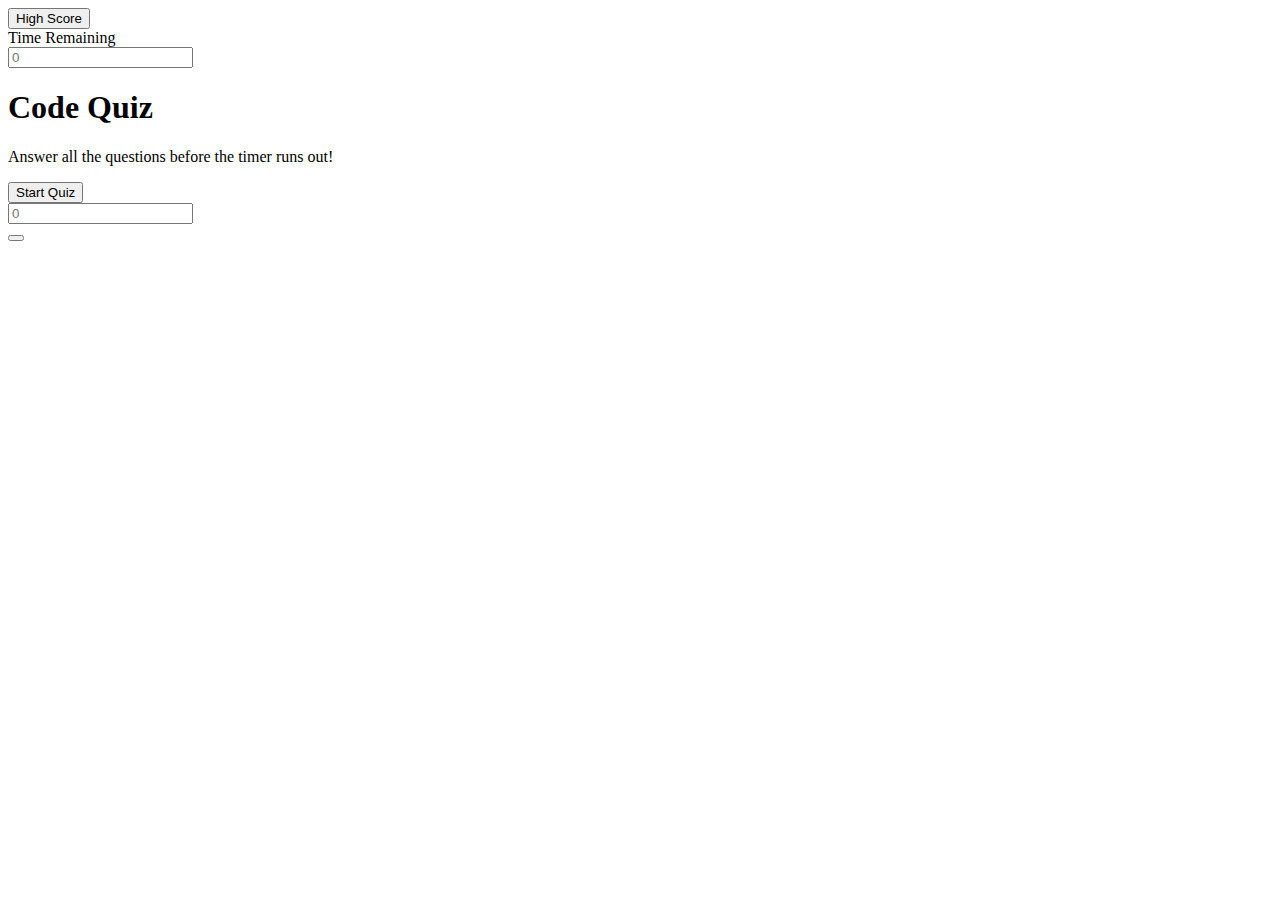
==== index.html @ 69e11d12 "Foundation Added" ====
<!DOCTYPE html>
<html lang="en">

<head>
    <meta charset="UTF-8">
    <meta name="viewport" content="width=device-width, initial-scale=1">
    <link rel="stylesheet" href="./assets/style.css">
    <link href="https://cdn.jsdelivr.net/npm/bootstrap@5.0.0-beta2/dist/css/bootstrap.min.css" rel="stylesheet"
        integrity="sha384-BmbxuPwQa2lc/FVzBcNJ7UAyJxM6wuqIj61tLrc4wSX0szH/Ev+nYRRuWlolflfl" crossorigin="anonymous">
    <title>Code Quiz</title>
</head>

<body>
    <nav class="navbar navbar-expand-lg navbar-light bg-light">
    <div class="container navbar-container mx-0">
        <div class="row w-100">
            <div class="col-4 col-md-2">
                <button type="button" id="highScore" class="btn btn-info">High Score</button>
            </div>
            <div class="col-3 col-md-7"></div>
            <div class="col-5 col-md-3">
                <form>
                    <div class="form-group row">
                        <label for="time-remaining" class="col-sm-7 col-form-label">Time Remaining</label>
                        <div class="col-sm-5">
                            <input type="number" readonly class="form-control" id="time-remaining" placeholder="0">
                        </div>
                    </div>
                </form>
            </div>
        </div>
    </nav>

    <div id="landing-container" class="container">
        <div class="row mb-3">
            <div id ="questionsDiv" class="col-12 text-center">
                <h1>Code Quiz</h1>
            </div>
        </div>
        <div class="row mb-3">
            <div class="col-12 text-center">
                <p>Answer all the questions before the timer runs out!</p>
            </div>
        </div>
        <div class="row">
            <div class="col-12 text-center">
                <button id="start-button" type="button" class="btn btn-secondary btn-lg">Start Quiz</button>
            </div>
        </div>
    </div>

    <div id="final-result" class="containter d-none">
        <div class="row">
            <div class="col-12 text-center">
                <form>
                    <div class="form-group row">
                        <label for="final-score" class="col-sm-7 col-form-label"></label>
                        <div class="col-sm-5">
                            <input type="number" readonly class="form-control" id="final-score" placeholder="0">
                        </div>
                    </div>
                </form>
                <form>
                    <div class="form-group">
                        <button id="submit-initials" type="button" class="btn btn-primary"></button>
                    </div>
                </form>
            </div>
        </div>
    </div>
    <script src="https://cdn.jsdelivr.net/npm/bootstrap@5.0.0-beta2/dist/js/bootstrap.bundle.min.js"
        integrity="sha384-b5kHyXgcpbZJO/tY9Ul7kGkf1S0CWuKcCD38l8YkeH8z8QjE0GmW1gYU5S9FOnJ0" crossorigin="anonymous">
    </script>
    <script src="./assets/script.js"></script>
</body>

</html>
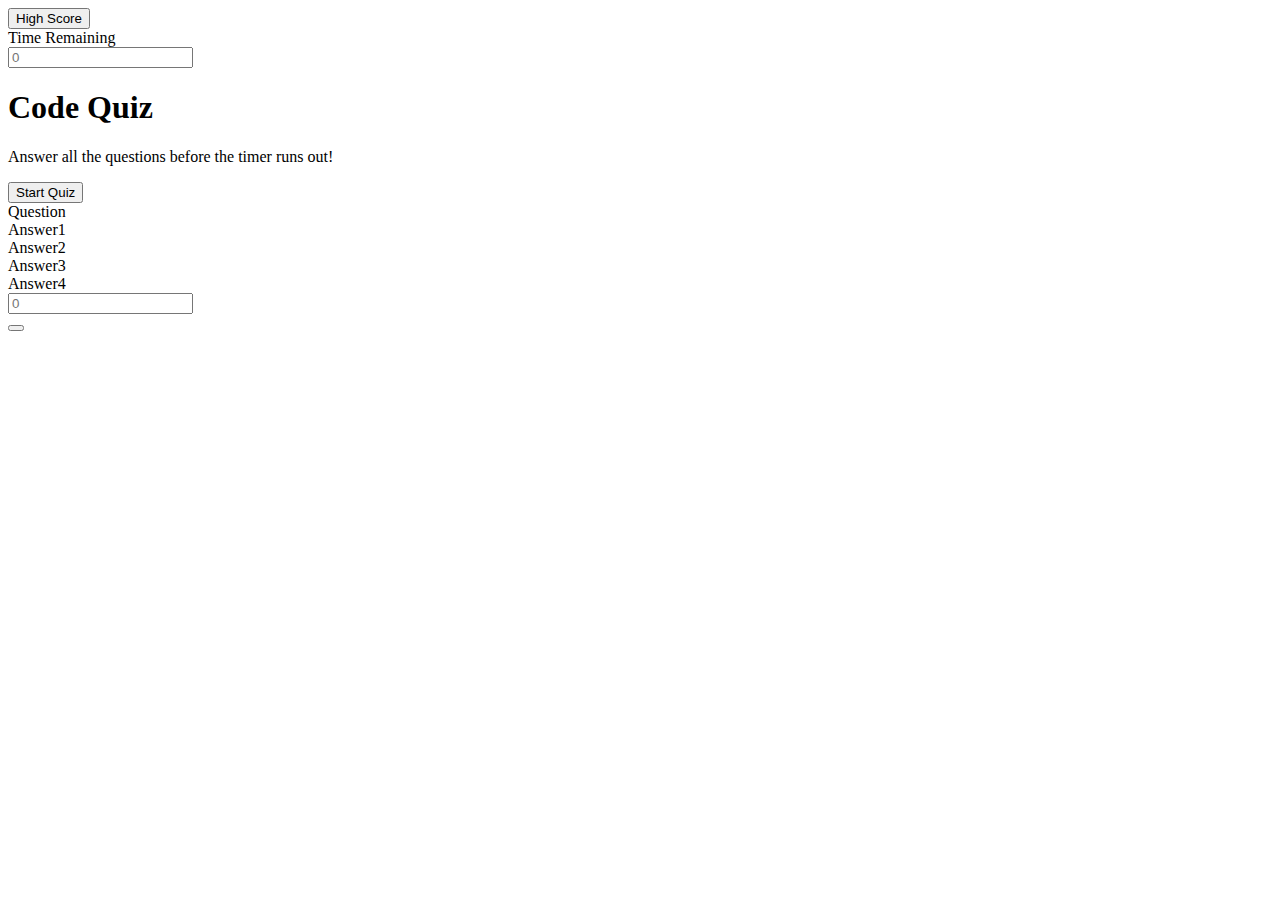
==== commit 59b156d9: "Question Prompt added" ====
--- a/index.html
+++ b/index.html
@@ -49,7 +49,15 @@
         </div>
     </div>
 
-    <div id="final-result" class="containter d-none">
+    <div id="questionsPrompt">
+        <div id="question">Question</div>
+        <div id="answer1">Answer1</div>
+        <div id="answer2">Answer2</div>
+        <div id="answer3">Answer3</div>
+        <div id="answer4">Answer4</div>
+    </div>
+
+    <div id="final-result" class="container d-none">
         <div class="row">
             <div class="col-12 text-center">
                 <form>
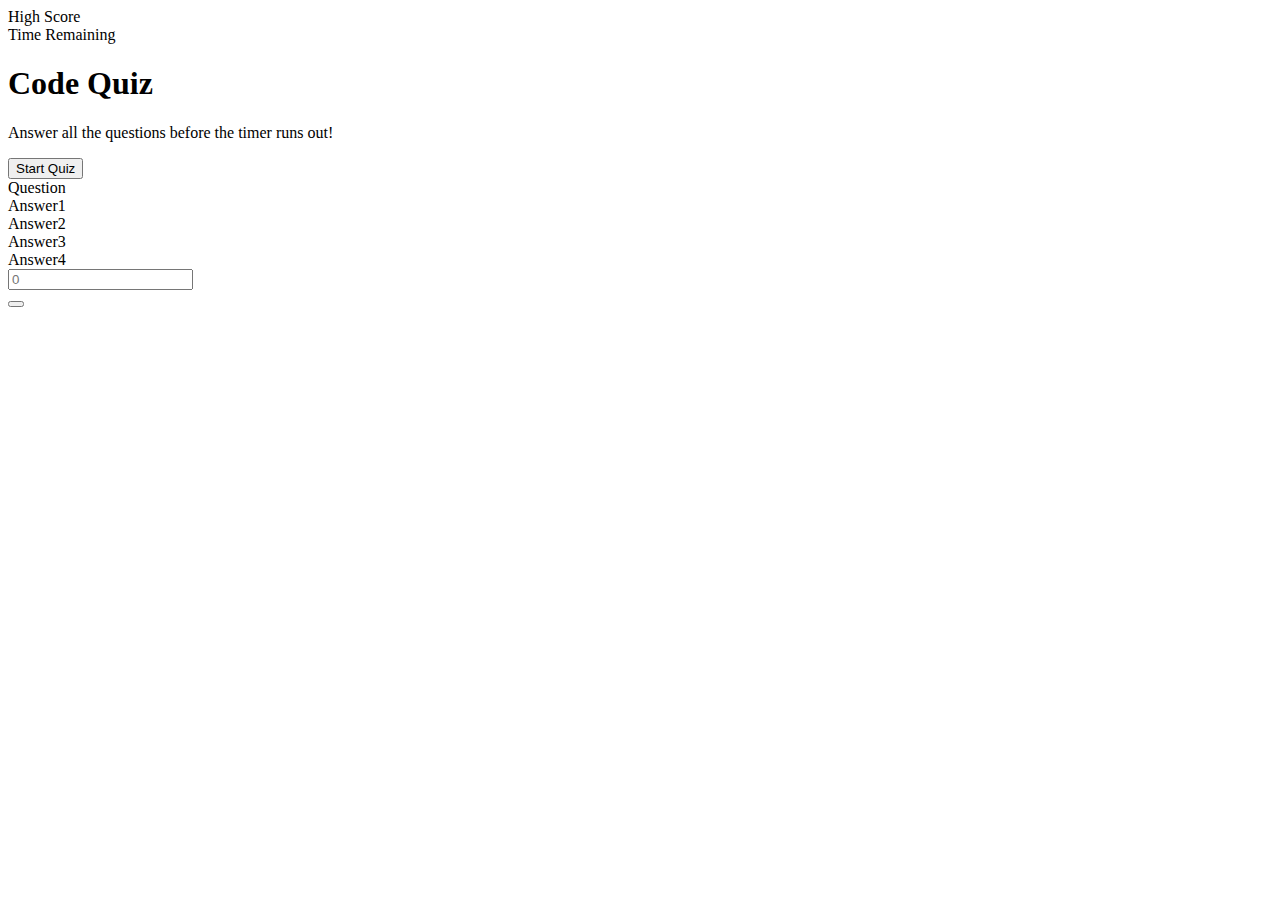
==== commit a07939ce: "Got the timer to show up when start quiz button is pressed" ====
--- a/index.html
+++ b/index.html
@@ -11,29 +11,32 @@
 </head>
 
 <body>
-    <nav class="navbar navbar-expand-lg navbar-light bg-light">
-    <div class="container navbar-container mx-0">
-        <div class="row w-100">
-            <div class="col-4 col-md-2">
-                <button type="button" id="highScore" class="btn btn-info">High Score</button>
+    <nav class="navbar navbar-expand-lg navbar-dark bg-primary">
+        <div class="container navbar-container mx-0">
+            <div class="row w-100">
+                <div class="col-4 col-md-2">
+                    <label for="high-score" class="d-inline p-2 bg-primary text-white rounded text-uppercase">High Score</label>
+                        <div class="col-sm-5">
+                            <div type="number" readonly class="form-control mr-sm-2" id="highScore" placeholder="0"></div>
+                        </div>
+                </div>
+                <div class="col-3 col-md-7"></div>
+                <div class="col-5 col-md-3">
+                    <form>
+                        <div class="form-group row">
+                            <label for="time-remaining" class="col-sm-7 col-form-label">Time Remaining</label>
+                            <div class="col-sm-5">
+                                <div type="number" readonly class="form-control" id="time-remaining" placeholder="0"></div>
+                            </div>
+                        </div>
+                    </form>
+                </div>
             </div>
-            <div class="col-3 col-md-7"></div>
-            <div class="col-5 col-md-3">
-                <form>
-                    <div class="form-group row">
-                        <label for="time-remaining" class="col-sm-7 col-form-label">Time Remaining</label>
-                        <div class="col-sm-5">
-                            <input type="number" readonly class="form-control" id="time-remaining" placeholder="0">
-                        </div>
-                    </div>
-                </form>
-            </div>
-        </div>
     </nav>
 
     <div id="landing-container" class="container">
         <div class="row mb-3">
-            <div id ="questionsDiv" class="col-12 text-center">
+            <div id="questionsDiv" class="col-12 text-center">
                 <h1>Code Quiz</h1>
             </div>
         </div>
@@ -82,4 +85,4 @@
     <script src="./assets/script.js"></script>
 </body>
 
-</html>
+</html>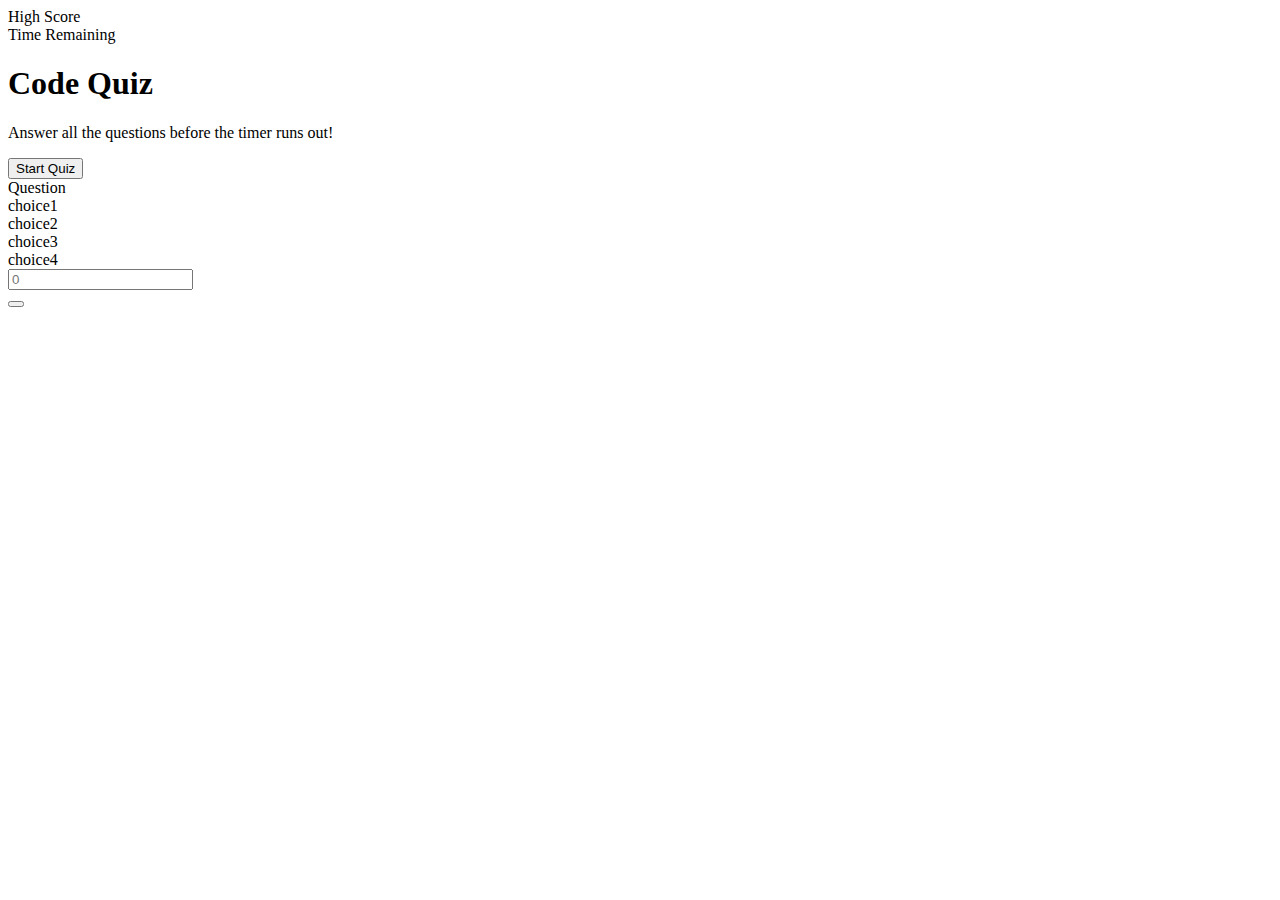
==== commit 35eb95e2: "Added placeholder javascript code just to see how a logic is working" ====
--- a/index.html
+++ b/index.html
@@ -52,12 +52,14 @@
         </div>
     </div>
 
-    <div id="questionsPrompt">
-        <div id="question">Question</div>
-        <div id="answer1">Answer1</div>
-        <div id="answer2">Answer2</div>
-        <div id="answer3">Answer3</div>
-        <div id="answer4">Answer4</div>
+    <div class="container">
+        <div class="justify-center flex-column">
+            <div id="question">Question</div>
+            <div id="choice1">choice1</div>
+            <div id="choice2">choice2</div>
+            <div id="choice3">choice3</div>
+            <div id="choice4">choice4</div>
+        </div>
     </div>
 
     <div id="final-result" class="container d-none">
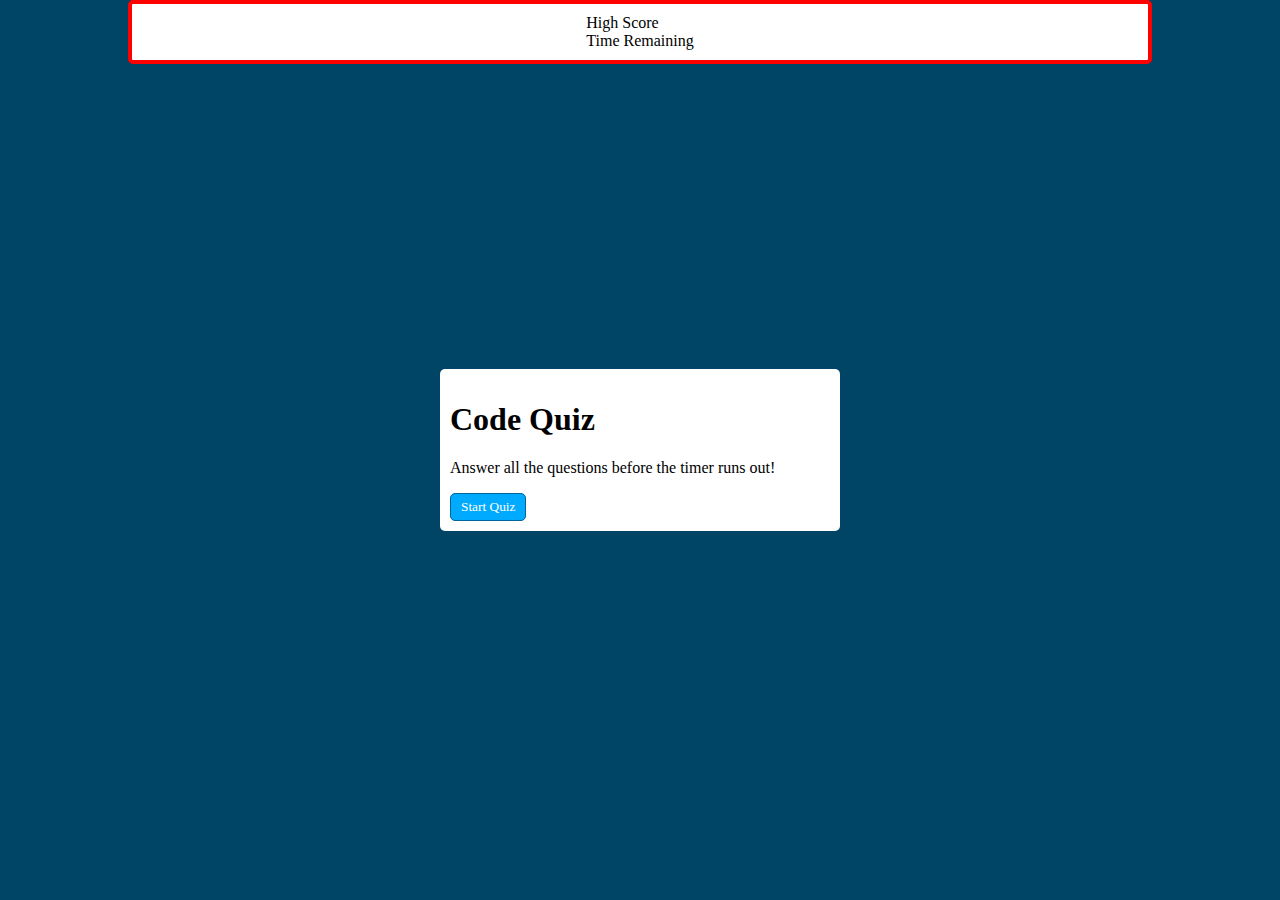
==== commit 1b1ad36c: "Fixed the Navigation UI issues" ====
--- a/index.html
+++ b/index.html
@@ -5,85 +5,43 @@
     <meta charset="UTF-8">
     <meta name="viewport" content="width=device-width, initial-scale=1">
     <link rel="stylesheet" href="./assets/style.css">
-    <link href="https://cdn.jsdelivr.net/npm/bootstrap@5.0.0-beta2/dist/css/bootstrap.min.css" rel="stylesheet"
-        integrity="sha384-BmbxuPwQa2lc/FVzBcNJ7UAyJxM6wuqIj61tLrc4wSX0szH/Ev+nYRRuWlolflfl" crossorigin="anonymous">
     <title>Code Quiz</title>
 </head>
 
 <body>
-    <nav class="navbar navbar-expand-lg navbar-dark bg-primary">
-        <div class="container navbar-container mx-0">
-            <div class="row w-100">
-                <div class="col-4 col-md-2">
-                    <label for="high-score" class="d-inline p-2 bg-primary text-white rounded text-uppercase">High Score</label>
-                        <div class="col-sm-5">
-                            <div type="number" readonly class="form-control mr-sm-2" id="highScore" placeholder="0"></div>
-                        </div>
+    <nav class="score-tracker">
+        <div class="justify-center flex-row">
+            <form>
+                <div>
+                    <label for="high-score">High Score</label>
+                    <div type="number" id="highScore" placeholder="0"></div>
                 </div>
-                <div class="col-3 col-md-7"></div>
-                <div class="col-5 col-md-3">
-                    <form>
-                        <div class="form-group row">
-                            <label for="time-remaining" class="col-sm-7 col-form-label">Time Remaining</label>
-                            <div class="col-sm-5">
-                                <div type="number" readonly class="form-control" id="time-remaining" placeholder="0"></div>
-                            </div>
-                        </div>
-                    </form>
+                <div>
+                    <label for="time-remaining">Time Remaining</label>
+                    <div type="number" id="time-remaining" placeholder="0"></div>
+                </div>
+            </form>
+        </div>
+    </nav>
+    <div class="container">
+        <h1>Code Quiz</h1>
+        <p>Answer all the questions before the timer runs out!</p>
+        <div class="justify-center flex-column">
+            <div id="question-container" class="hide">
+                <div id="question">Question</div>
+                <div id="answer-buttons" class="btn-grid">
+                    <button class="btn">Choice 1</button>
+                    <button class="btn">Choice 2</button>
+                    <button class="btn">Choice 3</button>
+                    <button class="btn">Choice 4</button>
                 </div>
             </div>
-    </nav>
-
-    <div id="landing-container" class="container">
-        <div class="row mb-3">
-            <div id="questionsDiv" class="col-12 text-center">
-                <h1>Code Quiz</h1>
-            </div>
         </div>
-        <div class="row mb-3">
-            <div class="col-12 text-center">
-                <p>Answer all the questions before the timer runs out!</p>
-            </div>
-        </div>
-        <div class="row">
-            <div class="col-12 text-center">
-                <button id="start-button" type="button" class="btn btn-secondary btn-lg">Start Quiz</button>
-            </div>
+        <div class="controls">
+            <button id="start-button" type="button" class="btn btn-secondary btn-lg">Start Quiz</button>
+            <button id="next-button" class="next-btn btn hide">Next</button>
         </div>
     </div>
-
-    <div class="container">
-        <div class="justify-center flex-column">
-            <div id="question">Question</div>
-            <div id="choice1">choice1</div>
-            <div id="choice2">choice2</div>
-            <div id="choice3">choice3</div>
-            <div id="choice4">choice4</div>
-        </div>
-    </div>
-
-    <div id="final-result" class="container d-none">
-        <div class="row">
-            <div class="col-12 text-center">
-                <form>
-                    <div class="form-group row">
-                        <label for="final-score" class="col-sm-7 col-form-label"></label>
-                        <div class="col-sm-5">
-                            <input type="number" readonly class="form-control" id="final-score" placeholder="0">
-                        </div>
-                    </div>
-                </form>
-                <form>
-                    <div class="form-group">
-                        <button id="submit-initials" type="button" class="btn btn-primary"></button>
-                    </div>
-                </form>
-            </div>
-        </div>
-    </div>
-    <script src="https://cdn.jsdelivr.net/npm/bootstrap@5.0.0-beta2/dist/js/bootstrap.bundle.min.js"
-        integrity="sha384-b5kHyXgcpbZJO/tY9Ul7kGkf1S0CWuKcCD38l8YkeH8z8QjE0GmW1gYU5S9FOnJ0" crossorigin="anonymous">
-    </script>
     <script src="./assets/script.js"></script>
 </body>
 
--- a/assets/style.css
+++ b/assets/style.css
@@ -0,0 +1,70 @@
+*,
+*::before,
+*::after {
+    box-sizing: border-box;
+    font-family: Gotham Rounded;
+}
+
+:root {
+    --hue-neutral: 200;
+
+}
+
+body {
+    --hue: var(--hue-neutral);
+    padding: 0;
+    margin: 0;
+    display: flex;
+    width: 100vw;
+    height: 100vh;
+    justify-content: center;
+    align-items: center;
+    background-color: hsl(var(--hue), 100%, 20%);
+}
+
+nav {
+    display: flex;
+    margin: auto;
+    position: absolute;
+    width: 1200px;
+    max-width: 80%;
+    background-color: white;
+    border: 4px solid red;
+    border-radius: 5px;
+    padding: 10px;
+    top: 0px;
+    justify-content: space-around;
+}
+
+.container {
+    width: 400px;
+    max-width: 80%;
+    background-color: white;
+    border-radius: 5px;
+    padding: 10px;
+}
+
+.btn-grid {
+    display: grid;
+    grid-template-columns: repeat(2, auto);
+    gap: 10px;
+    margin: 20px 0;
+}
+
+.btn {
+    --hue: var(--hue-neutral);
+    border: 1px solid hsl(var(--hue), 100%, 30%);
+    background-color: hsl(var(--hue), 100%, 50%);
+    border-radius: 5px;
+    padding: 5px 10px;
+    color: white;
+    outline: none;
+}
+
+.btn:hover {
+    border-color: black;
+}
+
+.hide {
+    display: none;
+}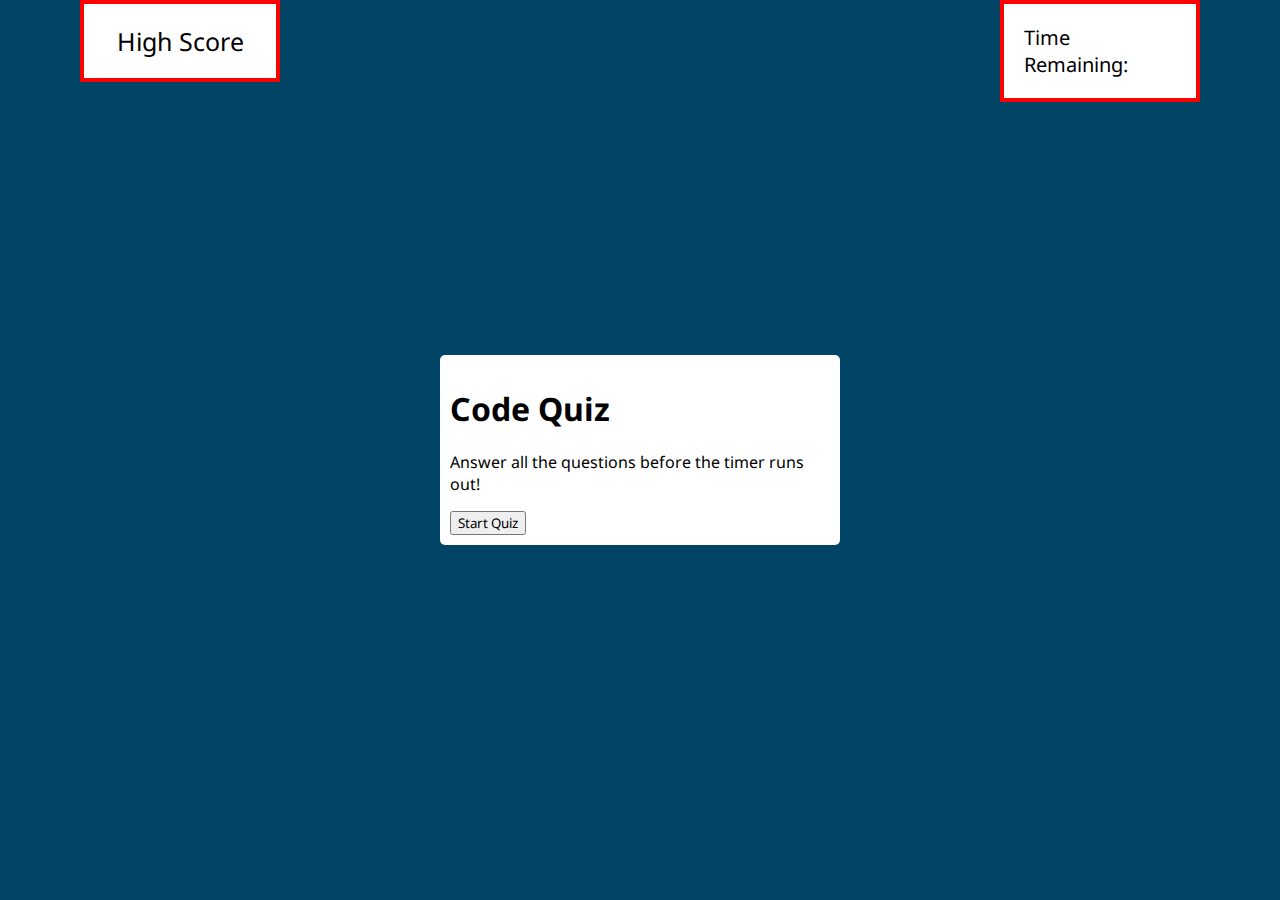
==== commit e4ff9cba: "Finished the quiz function" ====
--- a/index.html
+++ b/index.html
@@ -5,23 +5,23 @@
     <meta charset="UTF-8">
     <meta name="viewport" content="width=device-width, initial-scale=1">
     <link rel="stylesheet" href="./assets/style.css">
+    <link rel="preconnect" href="https://fonts.gstatic.com">
+    <link href="https://fonts.googleapis.com/css2?family=Noto+Sans&display=swap" rel="stylesheet">
     <title>Code Quiz</title>
 </head>
 
 <body>
     <nav class="score-tracker">
-        <div class="justify-center flex-row">
-            <form>
-                <div>
-                    <label for="high-score">High Score</label>
-                    <div type="number" id="highScore" placeholder="0"></div>
-                </div>
-                <div>
-                    <label for="time-remaining">Time Remaining</label>
-                    <div type="number" id="time-remaining" placeholder="0"></div>
-                </div>
-            </form>
-        </div>
+        <form>
+            <div class="score">
+                <label for="high-score">High Score</label>
+                <div type="number" id="highScore" placeholder="0"></div>
+            </div>
+            <div class="timer">
+                <label for="time-remaining">Time Remaining:</label>
+                <div type="number" id="time-remaining" placeholder="0"></div>
+            </div>
+        </form>
     </nav>
     <div class="container">
         <h1>Code Quiz</h1>
@@ -38,8 +38,8 @@
             </div>
         </div>
         <div class="controls">
-            <button id="start-button" type="button" class="btn btn-secondary btn-lg">Start Quiz</button>
-            <button id="next-button" class="next-btn btn hide">Next</button>
+            <button id="start-button" class="start-btn">Start Quiz</button>
+            <button id="next-button" class="next-btn hide">Next</button>
         </div>
     </div>
     <script src="./assets/script.js"></script>
--- a/assets/style.css
+++ b/assets/style.css
@@ -2,7 +2,7 @@
 *::before,
 *::after {
     box-sizing: border-box;
-    font-family: Gotham Rounded;
+    font-family: 'Noto Sans', sans-serif;
 }
 
 :root {
@@ -22,18 +22,32 @@
     background-color: hsl(var(--hue), 100%, 20%);
 }
 
-nav {
+.score {
     display: flex;
-    margin: auto;
+    top: 0px;
+    left: 80px;
+    width: 200px;
     position: absolute;
-    width: 1200px;
-    max-width: 80%;
+    justify-content: center;
+    align-items: left;
     background-color: white;
     border: 4px solid red;
-    border-radius: 5px;
-    padding: 10px;
+    padding: 20px;
+    font-size: 25px;
+}
+
+.timer {
+    display: flex;
     top: 0px;
-    justify-content: space-around;
+    right: 80px;
+    width: 200px;
+    position: absolute;
+    justify-content: center;
+    align-items: right;
+    background-color: white;
+    border: 4px solid red;
+    padding: 20px;
+    font-size: 20px;
 }
 
 .container {
@@ -65,6 +79,17 @@
     border-color: black;
 }
 
+.btn.correct {
+    background-color: rgb(0, 126, 48);
+    color: #ffffff;
+}
+
+.btn.wrong {
+    background-color: rgb(197, 59, 59);
+    color: #ffffff;
+}
+
+
 .hide {
     display: none;
 }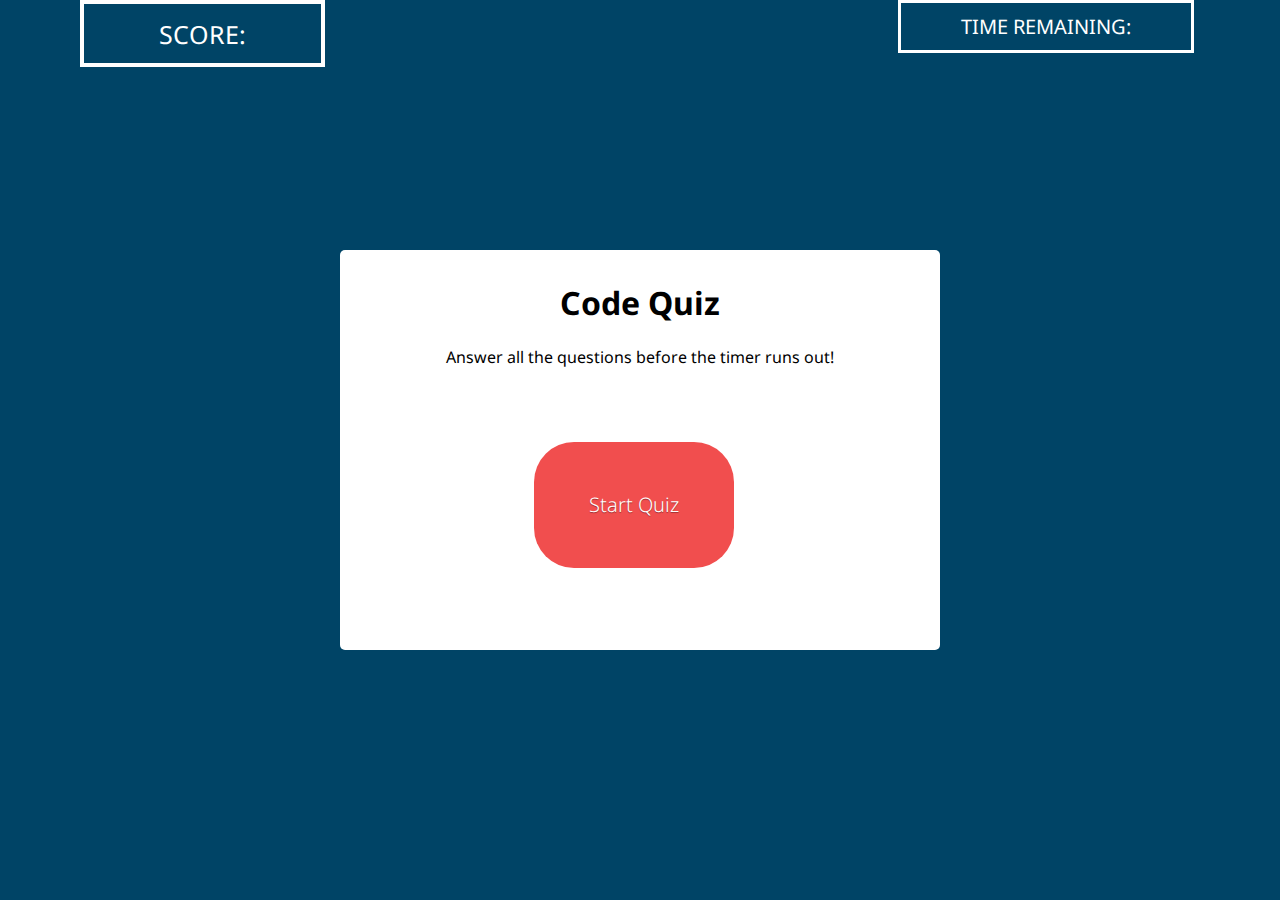
==== commit 873a5ede: "styling done with the home page" ====
--- a/index.html
+++ b/index.html
@@ -14,7 +14,7 @@
     <nav class="score-tracker">
         <form>
             <div class="score">
-                <label for="high-score">High Score</label>
+                <label for="high-score">Score:</label>
                 <div type="number" id="highScore" placeholder="0"></div>
             </div>
             <div class="timer">
--- a/assets/style.css
+++ b/assets/style.css
@@ -22,36 +22,114 @@
     background-color: hsl(var(--hue), 100%, 20%);
 }
 
+body.correct {
+    background-color: hsl(120, 100%, 75%);
+}
+
+body.wrong {
+    background-color: rgba(255, 0, 0, 0.6);
+}
+
+h1,
+p {
+    text-align: center;
+}
+
+#start-button {
+    margin-top: 10%;
+    padding: 8%;
+    width: 200px;
+    transform: translate(92%);
+    border: 0.16em solid rgba(255, 255, 255, 0);
+    border-radius: 2em;
+    box-sizing: border-box;
+    text-decoration: none;
+    font-weight: 300;
+    color: #FFFFFF;
+    text-shadow: 0 0.04em 0.04em rgba(0, 0, 0, 0.35);
+    text-align: center;
+    transition: all 0.2s;
+    background-color: #f14e4e;
+    font-size: 20px;
+}
+
+#start-button:hover {
+    border-color: rgba(255, 255, 255, 1);
+}
+
+#next-button {
+    padding: 5%;
+    height: 100px;
+    width: 200px;
+    transform: translate(92%);
+    border: 0.16em solid rgba(255, 255, 255, 0);
+    border-radius: 2em;
+    box-sizing: border-box;
+    text-decoration: none;
+    font-weight: 300;
+    color: #FFFFFF;
+    text-shadow: 0 0.04em 0.04em rgba(0, 0, 0, 0.35);
+    text-align: center;
+    transition: all 0.2s;
+    background-color: #f14e4e;
+    font-size: 20px;
+}
+
+#question-container {
+    text-align: center;
+    font-size: 25px;
+}
+
 .score {
-    display: flex;
     top: 0px;
     left: 80px;
-    width: 200px;
     position: absolute;
     justify-content: center;
     align-items: left;
-    background-color: white;
-    border: 4px solid red;
+    border: 0.16em solid rgba(255, 255, 255, 0);
     padding: 20px;
     font-size: 25px;
+    display: inline-block;
+    padding: 0.5em 3em;
+    border: 0.16em solid #FFFFFF;
+    margin: 0 0.3em 0.3em 0;
+    box-sizing: border-box;
+    text-decoration: none;
+    text-transform: uppercase;
+    font-family: 'Roboto', sans-serif;
+    font-weight: 400;
+    color: #FFFFFF;
+    text-align: center;
+    transition: all 0.15s;
 }
 
 .timer {
     display: flex;
     top: 0px;
     right: 80px;
-    width: 200px;
     position: absolute;
     justify-content: center;
     align-items: right;
-    background-color: white;
-    border: 4px solid red;
+    border: 0.16em solid rgba(255, 255, 255, 0);
     padding: 20px;
     font-size: 20px;
+    display: inline-block;
+    padding: 0.5em 3em;
+    border: 0.16em solid #FFFFFF;
+    margin: 0 0.3em 0.3em 0;
+    box-sizing: border-box;
+    text-decoration: none;
+    text-transform: uppercase;
+    font-family: 'Roboto', sans-serif;
+    font-weight: 400;
+    color: #FFFFFF;
+    text-align: center;
+    transition: all 0.15s;
 }
 
 .container {
-    width: 400px;
+    height: 400px;
+    width: 600px;
     max-width: 80%;
     background-color: white;
     border-radius: 5px;
@@ -61,22 +139,29 @@
 .btn-grid {
     display: grid;
     grid-template-columns: repeat(2, auto);
-    gap: 10px;
+    gap: 20px;
     margin: 20px 0;
 }
 
 .btn {
-    --hue: var(--hue-neutral);
-    border: 1px solid hsl(var(--hue), 100%, 30%);
-    background-color: hsl(var(--hue), 100%, 50%);
-    border-radius: 5px;
-    padding: 5px 10px;
-    color: white;
-    outline: none;
+    display: inline-block;
+    padding: 0.7em 1.7em;
+    margin: 0 0.3em 0.3em 0;
+    border-radius: 0.2em;
+    box-sizing: border-box;
+    text-decoration: none;
+    font-family: 'Roboto', sans-serif;
+    font-weight: 400;
+    color: #FFFFFF;
+    background-color: #3369ff;
+    box-shadow: inset 0 -0.6em 1em -0.35em rgba(0, 0, 0, 0.17), inset 0 0.6em 2em -0.3em rgba(255, 255, 255, 0.15), inset 0 0 0em 0.05em rgba(255, 255, 255, 0.12);
+    text-align: center;
+    position: relative;
 }
 
 .btn:hover {
-    border-color: black;
+    color: #000000;
+    background-color: #f1bb4e;
 }
 
 .btn.correct {
@@ -89,6 +174,9 @@
     color: #ffffff;
 }
 
+.disable {
+    pointer-events: none;
+}
 
 .hide {
     display: none;
